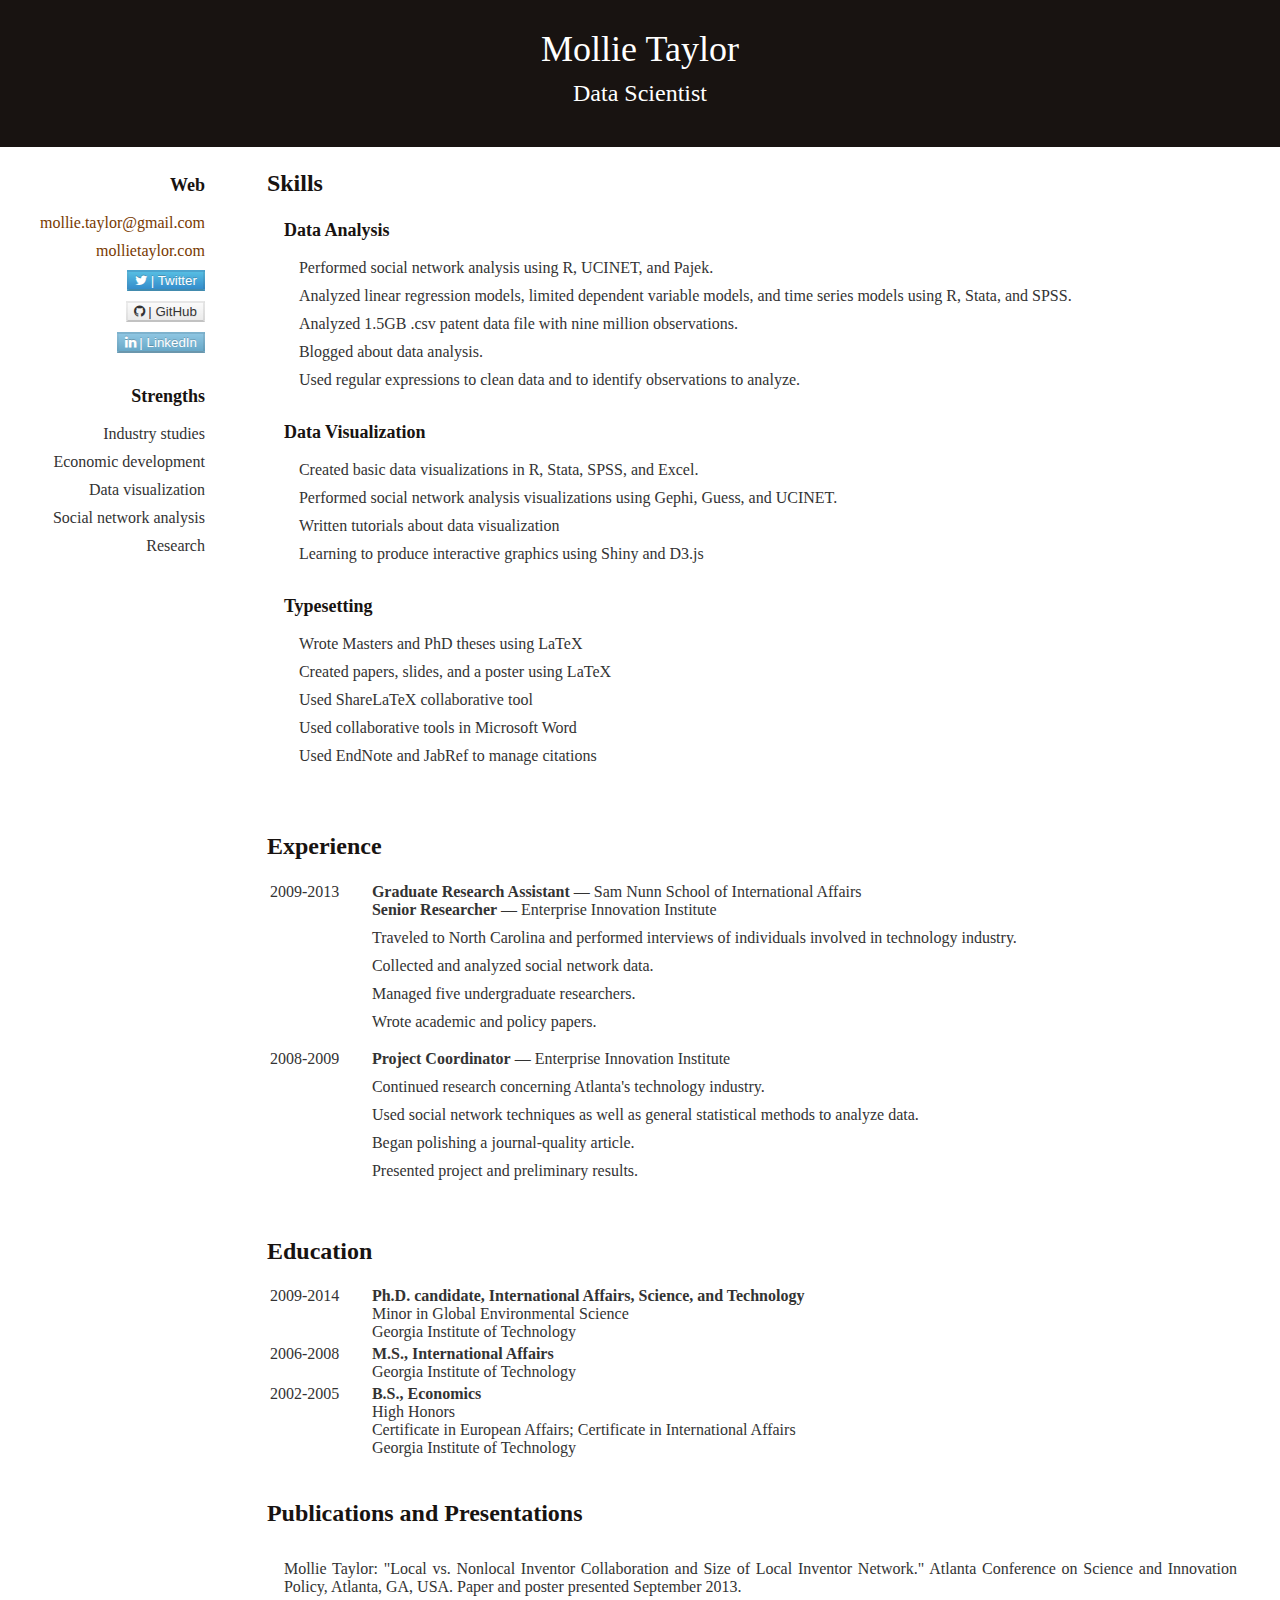
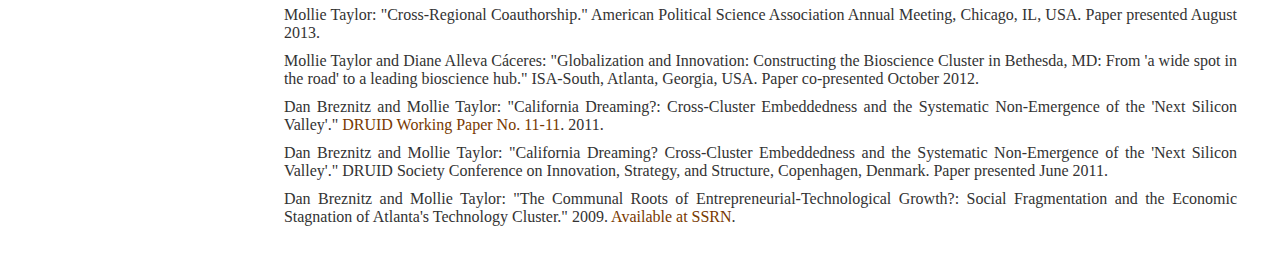
==== resume-alt.html @ 09f1e9fc "Creates resume-alt.html with more details about skills" ====
<html>
<head>
	<title>Mollie Taylor</title>
  <link rel="stylesheet" href="styles.css" />
  <link href="font-awesome/css/font-awesome.css" rel="stylesheet">
  <link rel="stylesheet" href="social-buttons.css" />
</head>

<body>
<div id="topbar">
  <h1 id="name">Mollie Taylor</h1>
  <h2 id="name">Data Scientist</h3>
</div>

<table class="center"><tr><td id="left">
  <h3>Web</h3>
  <ul>
    <li><a href="mailto:mollie.taylor@gmail.com">mollie.taylor@gmail.com</a></li>
    <li><a href="http://mollietaylor.com">mollietaylor.com</a></li>
    <li><a href="http://twitter.com/mollie_taylor/"><button class="btn btn-twitter"><i class="icon-twitter"></i> | Twitter</button></a></li>
    <li><a href="http://github.com/mollietaylor/"><button class="btn btn-github"><i class="icon-github"></i> | GitHub</button></a></li>
    <li><a href="http://www.linkedin.com/pub/mollie-taylor/4/861/1ba"><button class="btn btn-linkedin"><i class="icon-linkedin"></i> | LinkedIn</button></a></li>
  </ul>
  <h3>Strengths</h3>
  <ul>
    <li>Industry studies</li>
    <li>Economic development</li>
    <li>Data visualization</li>
    <li>Social network analysis</li>
    <li>Research</li>
  </ul>

</td>
<td id="right">
<h2>Skills</h2>
<table class="category">
  <tr>
    <td class="description">
      <h3>Data Analysis</h3>
      <ul class="skills">
        <li>Performed social network analysis using R, UCINET, and Pajek.</li>
        <li>Analyzed linear regression models, limited dependent variable models, and time series models using R, Stata, and SPSS.</li>
        <li>Analyzed 1.5GB .csv patent data file with nine million observations.</li>
        <li>Blogged about data analysis.</li>
        <li>Used regular expressions to clean data and to identify observations to analyze.</li>
      </ul>
      <h3>Data Visualization</h3>
      <ul class="skills">
        <li>Created basic data visualizations in R, Stata, SPSS, and Excel.</li>
        <li>Performed social network analysis visualizations using Gephi, Guess, and UCINET.</li>
        <li>Written tutorials about data visualization</li>
        <li>Learning to produce interactive graphics using Shiny and D3.js</li>
      </ul>
      <h3>Typesetting</h3>
      <ul class="skills">
        <li>Wrote Masters and PhD theses using LaTeX</li>
        <li>Created papers, slides, and a poster using LaTeX</li>
        <li>Used ShareLaTeX collaborative tool</li>
        <li>Used collaborative tools in Microsoft Word</li>
        <li>Used EndNote and JabRef to manage citations</li>
      </ul>
    </td>
  </tr>
</table>

<h2>Experience</h2>
<table class="category">
  <tr>
    <td class="year">2009-2013</td>
    <td class="description"><strong>Graduate Research Assistant</strong> &mdash; Sam Nunn School of International Affairs<br>
    <strong>Senior Researcher</strong> &mdash; Enterprise Innovation Institute
    <ul>
      <li>Traveled to North Carolina and performed interviews of individuals involved in technology industry.</li>
      <li>Collected and analyzed social network data.</li>
      <li>Managed five undergraduate researchers.</li>
      <li>Wrote academic and policy papers.</li>
    </ul>
    </td>
  </tr>
  <tr>
    <td class="year">2008-2009</td>
    <td class="description"><strong>Project Coordinator</strong> &mdash; Enterprise Innovation Institute
    <ul>
      <li>Continued research concerning Atlanta's technology industry.</li>
      <li>Used social network techniques as well as general statistical methods to analyze data.</li>
      <li>Began polishing a journal-quality article.</li>
      <li>Presented project and preliminary results.</li>
    </ul>
    </td>
  </tr>
</table>

<h2>Education</h2>
<table class="category">
  <tr>
    <td class="year">2009-2014</td>
    <td class="description"><strong>Ph.D. candidate, International Affairs, Science, and Technology</strong><br>
    Minor in Global Environmental Science<br>
    Georgia Institute of Technology</td>
  </tr>
  <tr>
    <td class="year">2006-2008</td>
    <td class="description"><strong>M.S., International Affairs</strong><br>Georgia Institute of Technology</td>
  </tr>
  <tr>
    <td class="year">2002-2005</td>
    <td class="description"><strong>B.S., Economics</strong><br>
    High Honors<br>
    Certificate in European Affairs; Certificate in International Affairs<br>
    Georgia Institute of Technology</td>
  </tr>
</table>

<h2>Publications and Presentations</h2>
<table class="category">
  <tr>
    <td class="description">
      <ul>
        <li>Mollie Taylor: "Local vs. Nonlocal Inventor Collaboration and Size of Local Inventor Network." Atlanta Conference on Science and Innovation Policy, Atlanta, GA, USA. Paper and poster presented September 2013.</li>
        <li>Mollie Taylor: "Cross-Regional Coauthorship." American Political Science Association Annual Meeting, Chicago, IL, USA. Paper presented August 2013.</li>
        <li>Mollie Taylor and Diane Alleva C&aacute;ceres: "Globalization and Innovation: Constructing the Bioscience Cluster in Bethesda, MD: From 'a wide spot in the road' to a leading bioscience hub." ISA-South, Atlanta, Georgia, USA. Paper co-presented October 2012.</li>
        <li>Dan Breznitz and Mollie Taylor: "California Dreaming?: Cross-Cluster Embeddedness and the Systematic Non-Emergence of the 'Next Silicon Valley'." <a href="www3.druid.dk/wp/20110011.pdf">DRUID Working Paper No. 11-11</a>. 2011.</li>
        <li>Dan Breznitz and Mollie Taylor: "California Dreaming? Cross-Cluster Embeddedness and the Systematic Non-Emergence of the 'Next Silicon Valley'." DRUID Society Conference on Innovation, Strategy, and Structure, Copenhagen, Denmark. Paper presented June 2011.</li>
        <li>Dan Breznitz and Mollie Taylor: "The Communal Roots of Entrepreneurial-Technological Growth?: Social Fragmentation and the Economic Stagnation of Atlanta's Technology Cluster." 2009. <a href="http://ssrn.com/abstract=1481857">Available at SSRN</a>.</li><!--Call this one forthcoming?-->
      </ul>
    </td>
  </tr>
</table>
</td>
</tr>

</body>
</html>
---- styles.css ----
/*fix: 
f07300
*/

body {
  font-family: "Palatino Linotype", "Book Antiqua", "Palatino", serif;
  text-align: center;
  background: #fff;
  color: #333;
}

div#topbar {
  color: #fff;
  text-align: center;
  padding: 20px;
  margin: -10px;
  margin-bottom: 20px;
  background: #181311;
  top: 0;
  left: 0;
  right: 0;
}

h1#name {
  color: #fff;
  margin: 10px;
  text-align: center;
  font-size: 36px;
  font-weight: 500; 
}

h2#name {
  color: #fff;
  font-weight: 500; 
  margin-top: 0px;
}

h2 {
  color: #181311;
  font-size: 24px;
  font-weight: 900;
}

h3 {
  color: #181311;
  font-size: 18px;
  font-weight: 900;
}

a {
  color: #783900;
  text-decoration: none;
}

a:hover {
  color: #f07300;
}

table.center {
  margin-left: auto;
  margin-right: auto;
}

td#left {
  text-align: right;
  vertical-align: text-top;
  padding-left: 30px;
  padding-right: 30px;
}

td#right {
  text-align: left;
  vertical-align: text-top;
  padding-left: 30px;
  padding-right: 30px;
}

button {
  margin: 0;
  opacity: 0.8;
  filter: alpha(opacity=80); /*for IE*/
}

button:hover {
  cursor: hand;
  opacity: 1.0;
  filter: alpha(opacity=100); /*for IE*/
}

ul {
  margin: 0;
  padding: 0;
  list-style-type: none;
  list-style: none;
  padding-bottom: 5px;
}

li {
  display: block;
  margin-top: 10px;
  margin-bottom: 10px;
  font-family: "freight-text-pro"; font-weight: 400; 
}

table.category {
  padding-bottom: 20px;
}

td.year {
  vertical-align: top;
  width: 70px;
  display: block;
  float: left;
  padding-right: 15px;
}

td.year#pubs {
  width: 5px;
}


p.title {
  margin-top: 0;
  margin-bottom: 0;
  left: 15px;
  position: relative;
}


td.description {
  margin-left: 85px;
  padding-left: 15px;
  margin-bottom: 10px;
  text-align: justify;
}

ul.skills {
  margin-left: 15px;
  padding-left: 0px;
  margin-bottom: 10px;
  text-align: justify;
}

i.icon-star {
  color: #f07300;  
}
---- social-buttons.css ----
/*!
 * Social Buttons for Twitter Bootstrap v0.2dev
 *
 * Copyright 2013 Adam Neumann
 * Licensed under the Apache License v2.0
 * http://www.apache.org/licenses/LICENSE-2.0
 */

.btn-facebook {
  color: #ffffff;
  text-shadow: 0 -1px 0 rgba(0, 0, 0, 0.25);
  background-color: #2b4b90;
  *background-color: #133783;
  background-image: -moz-linear-gradient(top, #3b5998, #133783);
  background-image: -webkit-gradient(linear, 0 0, 0 100%, from(#3b5998), to(#133783));
  background-image: -webkit-linear-gradient(top, #3b5998, #133783);
  background-image: -o-linear-gradient(top, #3b5998, #133783);
  background-image: linear-gradient(to bottom, #3b5998, #133783);
  background-repeat: repeat-x;
  border-color: #133783 #133783 #091b40;
  border-color: rgba(0, 0, 0, 0.1) rgba(0, 0, 0, 0.1) rgba(0, 0, 0, 0.25);
  filter: progid:DXImageTransform.Microsoft.gradient(startColorstr='#ff3b5998', endColorstr='#ff133783', GradientType=0);
  filter: progid:DXImageTransform.Microsoft.gradient(enabled=false);
}

.btn-facebook:hover,
.btn-facebook:focus,
.btn-facebook:active,
.btn-facebook.active,
.btn-facebook.disabled,
.btn-facebook[disabled] {
  color: #ffffff;
  background-color: #133783;
  *background-color: #102e6d;
}

.btn-facebook:active,
.btn-facebook.active {
  background-color: #0d2456 \9;
}

.btn-twitter {
  color: #ffffff;
  text-shadow: 0 -1px 0 rgba(0, 0, 0, 0.25);
  background-color: #1c95d0;
  *background-color: #0271bf;
  background-image: -moz-linear-gradient(top, #2daddc, #0271bf);
  background-image: -webkit-gradient(linear, 0 0, 0 100%, from(#2daddc), to(#0271bf));
  background-image: -webkit-linear-gradient(top, #2daddc, #0271bf);
  background-image: -o-linear-gradient(top, #2daddc, #0271bf);
  background-image: linear-gradient(to bottom, #2daddc, #0271bf);
  background-repeat: repeat-x;
  border-color: #0271bf #0271bf #014473;
  border-color: rgba(0, 0, 0, 0.1) rgba(0, 0, 0, 0.1) rgba(0, 0, 0, 0.25);
  filter: progid:DXImageTransform.Microsoft.gradient(startColorstr='#ff2daddc', endColorstr='#ff0271bf', GradientType=0);
  filter: progid:DXImageTransform.Microsoft.gradient(enabled=false);
}

.btn-twitter:hover,
.btn-twitter:focus,
.btn-twitter:active,
.btn-twitter.active,
.btn-twitter.disabled,
.btn-twitter[disabled] {
  color: #ffffff;
  background-color: #0271bf;
  *background-color: #0262a6;
}

.btn-twitter:active,
.btn-twitter.active {
  background-color: #01538d \9;
}

.btn-github {
  color: #000000;
  text-shadow: 0 0.7px 0 rgba(0, 0, 0, 0.1);
  background-color: #f2f2f2;
  *background-color: #e6e6e6;
  background-image: -moz-linear-gradient(top, #fafafa, #e6e6e6);
  background-image: -webkit-gradient(linear, 0 0, 0 100%, from(#fafafa), to(#e6e6e6));
  background-image: -webkit-linear-gradient(top, #fafafa, #e6e6e6);
  background-image: -o-linear-gradient(top, #fafafa, #e6e6e6);
  background-image: linear-gradient(to bottom, #fafafa, #e6e6e6);
  background-repeat: repeat-x;
  border-color: #e6e6e6 #e6e6e6 #c0c0c0;
  border-color: rgba(0, 0, 0, 0.1) rgba(0, 0, 0, 0.1) rgba(0, 0, 0, 0.25);
  filter: progid:DXImageTransform.Microsoft.gradient(startColorstr='#fffafafa', endColorstr='#ffe6e6e6', GradientType=0);
  filter: progid:DXImageTransform.Microsoft.gradient(enabled=false);
}

.btn-github:hover,
.btn-github:focus,
.btn-github:active,
.btn-github.active,
.btn-github.disabled,
.btn-github[disabled] {
  color: #000000;
  background-color: #e6e6e6;
  *background-color: #d9d9d9;
}

.btn-github:active,
.btn-github.active {
  background-color: #cdcdcd \9;
}

.btn-pinterest {
  color: #ffffff;
  text-shadow: 0 -1px 0 rgba(0, 0, 0, 0.25);
  background-color: #c51e25;
  *background-color: #ab171e;
  background-image: -moz-linear-gradient(top, #d62229, #ab171e);
  background-image: -webkit-gradient(linear, 0 0, 0 100%, from(#d62229), to(#ab171e));
  background-image: -webkit-linear-gradient(top, #d62229, #ab171e);
  background-image: -o-linear-gradient(top, #d62229, #ab171e);
  background-image: linear-gradient(to bottom, #d62229, #ab171e);
  background-repeat: repeat-x;
  border-color: #ab171e #ab171e #680e12;
  border-color: rgba(0, 0, 0, 0.1) rgba(0, 0, 0, 0.1) rgba(0, 0, 0, 0.25);
  filter: progid:DXImageTransform.Microsoft.gradient(startColorstr='#ffd62229', endColorstr='#ffab171e', GradientType=0);
  filter: progid:DXImageTransform.Microsoft.gradient(enabled=false);
}

.btn-pinterest:hover,
.btn-pinterest:focus,
.btn-pinterest:active,
.btn-pinterest.active,
.btn-pinterest.disabled,
.btn-pinterest[disabled] {
  color: #ffffff;
  background-color: #ab171e;
  *background-color: #95141a;
}

.btn-pinterest:active,
.btn-pinterest.active {
  background-color: #7e1116 \9;
}

.btn-linkedin {
  color: #ffffff;
  text-shadow: 0 -1px 0 rgba(0, 0, 0, 0.25);
  background-color: #60a9ce;
  *background-color: #4393bb;
  background-image: -moz-linear-gradient(top, #73b8db, #4393bb);
  background-image: -webkit-gradient(linear, 0 0, 0 100%, from(#73b8db), to(#4393bb));
  background-image: -webkit-linear-gradient(top, #73b8db, #4393bb);
  background-image: -o-linear-gradient(top, #73b8db, #4393bb);
  background-image: linear-gradient(to bottom, #73b8db, #4393bb);
  background-repeat: repeat-x;
  border-color: #4393bb #4393bb #2f6783;
  border-color: rgba(0, 0, 0, 0.1) rgba(0, 0, 0, 0.1) rgba(0, 0, 0, 0.25);
  filter: progid:DXImageTransform.Microsoft.gradient(startColorstr='#ff73b8db', endColorstr='#ff4393bb', GradientType=0);
  filter: progid:DXImageTransform.Microsoft.gradient(enabled=false);
}

.btn-linkedin:hover,
.btn-linkedin:focus,
.btn-linkedin:active,
.btn-linkedin.active,
.btn-linkedin.disabled,
.btn-linkedin[disabled] {
  color: #ffffff;
  background-color: #4393bb;
  *background-color: #3c84a8;
}

.btn-linkedin:active,
.btn-linkedin.active {
  background-color: #367595 \9;
}

.btn-google-plus {
  color: #ffffff;
  text-shadow: 0 -1px 0 rgba(0, 0, 0, 0.25);
  background-color: #d34332;
  *background-color: #c53727;
  background-image: -moz-linear-gradient(top, #dd4b39, #c53727);
  background-image: -webkit-gradient(linear, 0 0, 0 100%, from(#dd4b39), to(#c53727));
  background-image: -webkit-linear-gradient(top, #dd4b39, #c53727);
  background-image: -o-linear-gradient(top, #dd4b39, #c53727);
  background-image: linear-gradient(to bottom, #dd4b39, #c53727);
  background-repeat: repeat-x;
  border-color: #c53727 #c53727 #85251a;
  border-color: rgba(0, 0, 0, 0.1) rgba(0, 0, 0, 0.1) rgba(0, 0, 0, 0.25);
  filter: progid:DXImageTransform.Microsoft.gradient(startColorstr='#ffdd4b39', endColorstr='#ffc53727', GradientType=0);
  filter: progid:DXImageTransform.Microsoft.gradient(enabled=false);
}

.btn-google-plus:hover,
.btn-google-plus:focus,
.btn-google-plus:active,
.btn-google-plus.active,
.btn-google-plus.disabled,
.btn-google-plus[disabled] {
  color: #ffffff;
  background-color: #c53727;
  *background-color: #b03123;
}

.btn-google-plus:active,
.btn-google-plus.active {
  background-color: #9a2b1f \9;
}

.btn-instagram {
  color: #ffffff;
  text-shadow: 0 -1px 0 rgba(0, 0, 0, 0.25);
  background-color: #5c88ab;
  *background-color: #3f729b;
  background-image: -moz-linear-gradient(top, #6f97b6, #3f729b);
  background-image: -webkit-gradient(linear, 0 0, 0 100%, from(#6f97b6), to(#3f729b));
  background-image: -webkit-linear-gradient(top, #6f97b6, #3f729b);
  background-image: -o-linear-gradient(top, #6f97b6, #3f729b);
  background-image: linear-gradient(to bottom, #6f97b6, #3f729b);
  background-repeat: repeat-x;
  border-color: #3f729b #3f729b #294a65;
  border-color: rgba(0, 0, 0, 0.1) rgba(0, 0, 0, 0.1) rgba(0, 0, 0, 0.25);
  filter: progid:DXImageTransform.Microsoft.gradient(startColorstr='#ff6f97b6', endColorstr='#ff3f729b', GradientType=0);
  filter: progid:DXImageTransform.Microsoft.gradient(enabled=false);
}

.btn-instagram:hover,
.btn-instagram:focus,
.btn-instagram:active,
.btn-instagram.active,
.btn-instagram.disabled,
.btn-instagram[disabled] {
  color: #ffffff;
  background-color: #3f729b;
  *background-color: #386589;
}

.btn-instagram:active,
.btn-instagram.active {
  background-color: #305777 \9;
}

.btn-dropbox {
  color: #ffffff;
  text-shadow: 0 -1px 0 rgba(0, 0, 0, 0.25);
  background-color: #2e95e0;
  *background-color: #2181cf;
  background-image: -moz-linear-gradient(top, #37a3eb, #2181cf);
  background-image: -webkit-gradient(linear, 0 0, 0 100%, from(#37a3eb), to(#2181cf));
  background-image: -webkit-linear-gradient(top, #37a3eb, #2181cf);
  background-image: -o-linear-gradient(top, #37a3eb, #2181cf);
  background-image: linear-gradient(to bottom, #37a3eb, #2181cf);
  background-repeat: repeat-x;
  border-color: #2181cf #2181cf #16588d;
  border-color: rgba(0, 0, 0, 0.1) rgba(0, 0, 0, 0.1) rgba(0, 0, 0, 0.25);
  filter: progid:DXImageTransform.Microsoft.gradient(startColorstr='#ff37a3eb', endColorstr='#ff2181cf', GradientType=0);
  filter: progid:DXImageTransform.Microsoft.gradient(enabled=false);
}

.btn-dropbox:hover,
.btn-dropbox:focus,
.btn-dropbox:active,
.btn-dropbox.active,
.btn-dropbox.disabled,
.btn-dropbox[disabled] {
  color: #ffffff;
  background-color: #2181cf;
  *background-color: #1d73b9;
}

.btn-dropbox:active,
.btn-dropbox.active {
  background-color: #1a66a3 \9;
}

.btn-bitbucket {
  color: #ffffff;
  text-shadow: 0 -1px 0 rgba(0, 0, 0, 0.25);
  background-color: #285991;
  *background-color: #205081;
  background-image: -moz-linear-gradient(top, #2d5f9c, #205081);
  background-image: -webkit-gradient(linear, 0 0, 0 100%, from(#2d5f9c), to(#205081));
  background-image: -webkit-linear-gradient(top, #2d5f9c, #205081);
  background-image: -o-linear-gradient(top, #2d5f9c, #205081);
  background-image: linear-gradient(to bottom, #2d5f9c, #205081);
  background-repeat: repeat-x;
  border-color: #205081 #205081 #112a44;
  border-color: rgba(0, 0, 0, 0.1) rgba(0, 0, 0, 0.1) rgba(0, 0, 0, 0.25);
  filter: progid:DXImageTransform.Microsoft.gradient(startColorstr='#ff2d5f9c', endColorstr='#ff205081', GradientType=0);
  filter: progid:DXImageTransform.Microsoft.gradient(enabled=false);
}

.btn-bitbucket:hover,
.btn-bitbucket:focus,
.btn-bitbucket:active,
.btn-bitbucket.active,
.btn-bitbucket.disabled,
.btn-bitbucket[disabled] {
  color: #ffffff;
  background-color: #205081;
  *background-color: #1b436d;
}

.btn-bitbucket:active,
.btn-bitbucket.active {
  background-color: #163758 \9;
}

.btn-dribbble {
  color: #ffffff;
  text-shadow: 0 -1px 0 rgba(0, 0, 0, 0.25);
  background-color: #de447f;
  *background-color: #cb396f;
  background-image: -moz-linear-gradient(top, #ea4c89, #cb396f);
  background-image: -webkit-gradient(linear, 0 0, 0 100%, from(#ea4c89), to(#cb396f));
  background-image: -webkit-linear-gradient(top, #ea4c89, #cb396f);
  background-image: -o-linear-gradient(top, #ea4c89, #cb396f);
  background-image: linear-gradient(to bottom, #ea4c89, #cb396f);
  background-repeat: repeat-x;
  border-color: #cb396f #cb396f #91264e;
  border-color: rgba(0, 0, 0, 0.1) rgba(0, 0, 0, 0.1) rgba(0, 0, 0, 0.25);
  filter: progid:DXImageTransform.Microsoft.gradient(startColorstr='#ffea4c89', endColorstr='#ffcb396f', GradientType=0);
  filter: progid:DXImageTransform.Microsoft.gradient(enabled=false);
}

.btn-dribbble:hover,
.btn-dribbble:focus,
.btn-dribbble:active,
.btn-dribbble.active,
.btn-dribbble.disabled,
.btn-dribbble[disabled] {
  color: #ffffff;
  background-color: #cb396f;
  *background-color: #ba3163;
}

.btn-dribbble:active,
.btn-dribbble.active {
  background-color: #a62b59 \9;
}

.btn-flickr {
  color: #ffffff;
  text-shadow: 0 -1px 0 rgba(0, 0, 0, 0.25);
  background-color: #f63198;
  *background-color: #ff0084;
  background-image: -moz-linear-gradient(top, #f051a5, #ff0084);
  background-image: -webkit-gradient(linear, 0 0, 0 100%, from(#f051a5), to(#ff0084));
  background-image: -webkit-linear-gradient(top, #f051a5, #ff0084);
  background-image: -o-linear-gradient(top, #f051a5, #ff0084);
  background-image: linear-gradient(to bottom, #f051a5, #ff0084);
  background-repeat: repeat-x;
  border-color: #ff0084 #ff0084 #b3005c;
  border-color: rgba(0, 0, 0, 0.1) rgba(0, 0, 0, 0.1) rgba(0, 0, 0, 0.25);
  filter: progid:DXImageTransform.Microsoft.gradient(startColorstr='#fff051a5', endColorstr='#ffff0084', GradientType=0);
  filter: progid:DXImageTransform.Microsoft.gradient(enabled=false);
}

.btn-flickr:hover,
.btn-flickr:focus,
.btn-flickr:active,
.btn-flickr.active,
.btn-flickr.disabled,
.btn-flickr[disabled] {
  color: #ffffff;
  background-color: #ff0084;
  *background-color: #e60077;
}

.btn-flickr:active,
.btn-flickr.active {
  background-color: #cc006a \9;
}

.btn-foursquare {
  color: #ffffff;
  text-shadow: 0 -1px 0 rgba(0, 0, 0, 0.25);
  background-color: #079dcd;
  *background-color: #0072b1;
  background-image: -moz-linear-gradient(top, #0cbadf, #0072b1);
  background-image: -webkit-gradient(linear, 0 0, 0 100%, from(#0cbadf), to(#0072b1));
  background-image: -webkit-linear-gradient(top, #0cbadf, #0072b1);
  background-image: -o-linear-gradient(top, #0cbadf, #0072b1);
  background-image: linear-gradient(to bottom, #0cbadf, #0072b1);
  background-repeat: repeat-x;
  border-color: #0072b1 #0072b1 #004165;
  border-color: rgba(0, 0, 0, 0.1) rgba(0, 0, 0, 0.1) rgba(0, 0, 0, 0.25);
  filter: progid:DXImageTransform.Microsoft.gradient(startColorstr='#ff0cbadf', endColorstr='#ff0072b1', GradientType=0);
  filter: progid:DXImageTransform.Microsoft.gradient(enabled=false);
}

.btn-foursquare:hover,
.btn-foursquare:focus,
.btn-foursquare:active,
.btn-foursquare.active,
.btn-foursquare.disabled,
.btn-foursquare[disabled] {
  color: #ffffff;
  background-color: #0072b1;
  *background-color: #006298;
}

.btn-foursquare:active,
.btn-foursquare.active {
  background-color: #00517e \9;
}

.btn-renren {
  color: #ffffff;
  text-shadow: 0 -1px 0 rgba(0, 0, 0, 0.25);
  background-color: #3773ab;
  *background-color: #33669a;
  background-image: -moz-linear-gradient(top, #397cb6, #33669a);
  background-image: -webkit-gradient(linear, 0 0, 0 100%, from(#397cb6), to(#33669a));
  background-image: -webkit-linear-gradient(top, #397cb6, #33669a);
  background-image: -o-linear-gradient(top, #397cb6, #33669a);
  background-image: linear-gradient(to bottom, #397cb6, #33669a);
  background-repeat: repeat-x;
  border-color: #33669a #33669a #204061;
  border-color: rgba(0, 0, 0, 0.1) rgba(0, 0, 0, 0.1) rgba(0, 0, 0, 0.25);
  filter: progid:DXImageTransform.Microsoft.gradient(startColorstr='#ff397cb6', endColorstr='#ff33669a', GradientType=0);
  filter: progid:DXImageTransform.Microsoft.gradient(enabled=false);
}

.btn-renren:hover,
.btn-renren:focus,
.btn-renren:active,
.btn-renren.active,
.btn-renren.disabled,
.btn-renren[disabled] {
  color: #ffffff;
  background-color: #33669a;
  *background-color: #2d5987;
}

.btn-renren:active,
.btn-renren.active {
  background-color: #264d74 \9;
}

.btn-skype {
  color: #ffffff;
  text-shadow: 0 -1px 0 rgba(0, 0, 0, 0.25);
  background-color: #43bbe8;
  *background-color: #00aff0;
  background-image: -moz-linear-gradient(top, #70c3e2, #00aff0);
  background-image: -webkit-gradient(linear, 0 0, 0 100%, from(#70c3e2), to(#00aff0));
  background-image: -webkit-linear-gradient(top, #70c3e2, #00aff0);
  background-image: -o-linear-gradient(top, #70c3e2, #00aff0);
  background-image: linear-gradient(to bottom, #70c3e2, #00aff0);
  background-repeat: repeat-x;
  border-color: #00aff0 #00aff0 #0077a3;
  border-color: rgba(0, 0, 0, 0.1) rgba(0, 0, 0, 0.1) rgba(0, 0, 0, 0.25);
  filter: progid:DXImageTransform.Microsoft.gradient(startColorstr='#ff70c3e2', endColorstr='#ff00aff0', GradientType=0);
  filter: progid:DXImageTransform.Microsoft.gradient(enabled=false);
}

.btn-skype:hover,
.btn-skype:focus,
.btn-skype:active,
.btn-skype.active,
.btn-skype.disabled,
.btn-skype[disabled] {
  color: #ffffff;
  background-color: #00aff0;
  *background-color: #009cd7;
}

.btn-skype:active,
.btn-skype.active {
  background-color: #008abd \9;
}

.btn-stackexchange {
  color: #ffffff;
  text-shadow: 0 -1px 0 rgba(0, 0, 0, 0.25);
  background-color: #3a70b0;
  *background-color: #185397;
  background-image: -moz-linear-gradient(top, #5184c1, #185397);
  background-image: -webkit-gradient(linear, 0 0, 0 100%, from(#5184c1), to(#185397));
  background-image: -webkit-linear-gradient(top, #5184c1, #185397);
  background-image: -o-linear-gradient(top, #5184c1, #185397);
  background-image: linear-gradient(to bottom, #5184c1, #185397);
  background-repeat: repeat-x;
  border-color: #185397 #185397 #0e2f55;
  border-color: rgba(0, 0, 0, 0.1) rgba(0, 0, 0, 0.1) rgba(0, 0, 0, 0.25);
  filter: progid:DXImageTransform.Microsoft.gradient(startColorstr='#ff5184c1', endColorstr='#ff185397', GradientType=0);
  filter: progid:DXImageTransform.Microsoft.gradient(enabled=false);
}

.btn-stackexchange:hover,
.btn-stackexchange:focus,
.btn-stackexchange:active,
.btn-stackexchange.active,
.btn-stackexchange.disabled,
.btn-stackexchange[disabled] {
  color: #ffffff;
  background-color: #185397;
  *background-color: #154781;
}

.btn-stackexchange:active,
.btn-stackexchange.active {
  background-color: #113b6b \9;
}

.btn-trello {
  color: #ffffff;
  text-shadow: 0 -1px 0 rgba(0, 0, 0, 0.25);
  background-color: #438ab4;
  *background-color: #27709b;
  background-image: -moz-linear-gradient(top, #569cc4, #27709b);
  background-image: -webkit-gradient(linear, 0 0, 0 100%, from(#569cc4), to(#27709b));
  background-image: -webkit-linear-gradient(top, #569cc4, #27709b);
  background-image: -o-linear-gradient(top, #569cc4, #27709b);
  background-image: linear-gradient(to bottom, #569cc4, #27709b);
  background-repeat: repeat-x;
  border-color: #27709b #27709b #18445e;
  border-color: rgba(0, 0, 0, 0.1) rgba(0, 0, 0, 0.1) rgba(0, 0, 0, 0.25);
  filter: progid:DXImageTransform.Microsoft.gradient(startColorstr='#ff569cc4', endColorstr='#ff27709b', GradientType=0);
  filter: progid:DXImageTransform.Microsoft.gradient(enabled=false);
}

.btn-trello:hover,
.btn-trello:focus,
.btn-trello:active,
.btn-trello.active,
.btn-trello.disabled,
.btn-trello[disabled] {
  color: #ffffff;
  background-color: #27709b;
  *background-color: #226187;
}

.btn-trello:active,
.btn-trello.active {
  background-color: #1d5372 \9;
}

.btn-tumblr {
  color: #ffffff;
  text-shadow: 0 -1px 0 rgba(0, 0, 0, 0.25);
  background-color: #34526e;
  *background-color: #2a4763;
  background-image: -moz-linear-gradient(top, #3a5976, #2a4763);
  background-image: -webkit-gradient(linear, 0 0, 0 100%, from(#3a5976), to(#2a4763));
  background-image: -webkit-linear-gradient(top, #3a5976, #2a4763);
  background-image: -o-linear-gradient(top, #3a5976, #2a4763);
  background-image: linear-gradient(to bottom, #3a5976, #2a4763);
  background-repeat: repeat-x;
  border-color: #2a4763 #2a4763 #13202d;
  border-color: rgba(0, 0, 0, 0.1) rgba(0, 0, 0, 0.1) rgba(0, 0, 0, 0.25);
  filter: progid:DXImageTransform.Microsoft.gradient(startColorstr='#ff3a5976', endColorstr='#ff2a4763', GradientType=0);
  filter: progid:DXImageTransform.Microsoft.gradient(enabled=false);
}

.btn-tumblr:hover,
.btn-tumblr:focus,
.btn-tumblr:active,
.btn-tumblr.active,
.btn-tumblr.disabled,
.btn-tumblr[disabled] {
  color: #ffffff;
  background-color: #2a4763;
  *background-color: #223a51;
}

.btn-tumblr:active,
.btn-tumblr.active {
  background-color: #1b2d3f \9;
}

.btn-vk {
  color: #ffffff;
  text-shadow: 0 -1px 0 rgba(0, 0, 0, 0.25);
  background-color: #50739a;
  *background-color: #426187;
  background-image: -moz-linear-gradient(top, #5a7fa6, #426187);
  background-image: -webkit-gradient(linear, 0 0, 0 100%, from(#5a7fa6), to(#426187));
  background-image: -webkit-linear-gradient(top, #5a7fa6, #426187);
  background-image: -o-linear-gradient(top, #5a7fa6, #426187);
  background-image: linear-gradient(to bottom, #5a7fa6, #426187);
  background-repeat: repeat-x;
  border-color: #426187 #426187 #293c54;
  border-color: rgba(0, 0, 0, 0.1) rgba(0, 0, 0, 0.1) rgba(0, 0, 0, 0.25);
  filter: progid:DXImageTransform.Microsoft.gradient(startColorstr='#ff5a7fa6', endColorstr='#ff426187', GradientType=0);
  filter: progid:DXImageTransform.Microsoft.gradient(enabled=false);
}

.btn-vk:hover,
.btn-vk:focus,
.btn-vk:active,
.btn-vk.active,
.btn-vk.disabled,
.btn-vk[disabled] {
  color: #ffffff;
  background-color: #426187;
  *background-color: #3a5576;
}

.btn-vk:active,
.btn-vk.active {
  background-color: #314865 \9;
}

.btn-weibo {
  color: #ffffff;
  text-shadow: 0 -1px 0 rgba(0, 0, 0, 0.25);
  background-color: #f14f4f;
  *background-color: #e64141;
  background-image: -moz-linear-gradient(top, #f85959, #e64141);
  background-image: -webkit-gradient(linear, 0 0, 0 100%, from(#f85959), to(#e64141));
  background-image: -webkit-linear-gradient(top, #f85959, #e64141);
  background-image: -o-linear-gradient(top, #f85959, #e64141);
  background-image: linear-gradient(to bottom, #f85959, #e64141);
  background-repeat: repeat-x;
  border-color: #e64141 #e64141 #c11919;
  border-color: rgba(0, 0, 0, 0.1) rgba(0, 0, 0, 0.1) rgba(0, 0, 0, 0.25);
  filter: progid:DXImageTransform.Microsoft.gradient(startColorstr='#fff85959', endColorstr='#ffe64141', GradientType=0);
  filter: progid:DXImageTransform.Microsoft.gradient(enabled=false);
}

.btn-weibo:hover,
.btn-weibo:focus,
.btn-weibo:active,
.btn-weibo.active,
.btn-weibo.disabled,
.btn-weibo[disabled] {
  color: #ffffff;
  background-color: #e64141;
  *background-color: #e32a2a;
}

.btn-weibo:active,
.btn-weibo.active {
  background-color: #d81c1c \9;
}

.btn-xing {
  color: #ffffff;
  text-shadow: 0 -1px 0 rgba(0, 0, 0, 0.25);
  background-color: #155c5d;
  *background-color: #074c4d;
  background-image: -moz-linear-gradient(top, #1f6768, #074c4d);
  background-image: -webkit-gradient(linear, 0 0, 0 100%, from(#1f6768), to(#074c4d));
  background-image: -webkit-linear-gradient(top, #1f6768, #074c4d);
  background-image: -o-linear-gradient(top, #1f6768, #074c4d);
  background-image: linear-gradient(to bottom, #1f6768, #074c4d);
  background-repeat: repeat-x;
  border-color: #074c4d #074c4d #010707;
  border-color: rgba(0, 0, 0, 0.1) rgba(0, 0, 0, 0.1) rgba(0, 0, 0, 0.25);
  filter: progid:DXImageTransform.Microsoft.gradient(startColorstr='#ff1f6768', endColorstr='#ff074c4d', GradientType=0);
  filter: progid:DXImageTransform.Microsoft.gradient(enabled=false);
}

.btn-xing:hover,
.btn-xing:focus,
.btn-xing:active,
.btn-xing.active,
.btn-xing.disabled,
.btn-xing[disabled] {
  color: #ffffff;
  background-color: #074c4d;
  *background-color: #053536;
}

.btn-xing:active,
.btn-xing.active {
  background-color: #031e1e \9;
}

.btn-youtube {
  color: #ffffff;
  text-shadow: 0 -1px 0 rgba(0, 0, 0, 0.25);
  background-color: #a72121;
  *background-color: #6e0610;
  background-image: -moz-linear-gradient(top, #cd332d, #6e0610);
  background-image: -webkit-gradient(linear, 0 0, 0 100%, from(#cd332d), to(#6e0610));
  background-image: -webkit-linear-gradient(top, #cd332d, #6e0610);
  background-image: -o-linear-gradient(top, #cd332d, #6e0610);
  background-image: linear-gradient(to bottom, #cd332d, #6e0610);
  background-repeat: repeat-x;
  border-color: #6e0610 #6e0610 #250205;
  border-color: rgba(0, 0, 0, 0.1) rgba(0, 0, 0, 0.1) rgba(0, 0, 0, 0.25);
  filter: progid:DXImageTransform.Microsoft.gradient(startColorstr='#ffcd332d', endColorstr='#ff6e0610', GradientType=0);
  filter: progid:DXImageTransform.Microsoft.gradient(enabled=false);
}

.btn-youtube:hover,
.btn-youtube:focus,
.btn-youtube:active,
.btn-youtube.active,
.btn-youtube.disabled,
.btn-youtube[disabled] {
  color: #ffffff;
  background-color: #6e0610;
  *background-color: #56050c;
}

.btn-youtube:active,
.btn-youtube.active {
  background-color: #3e0309 \9;
}
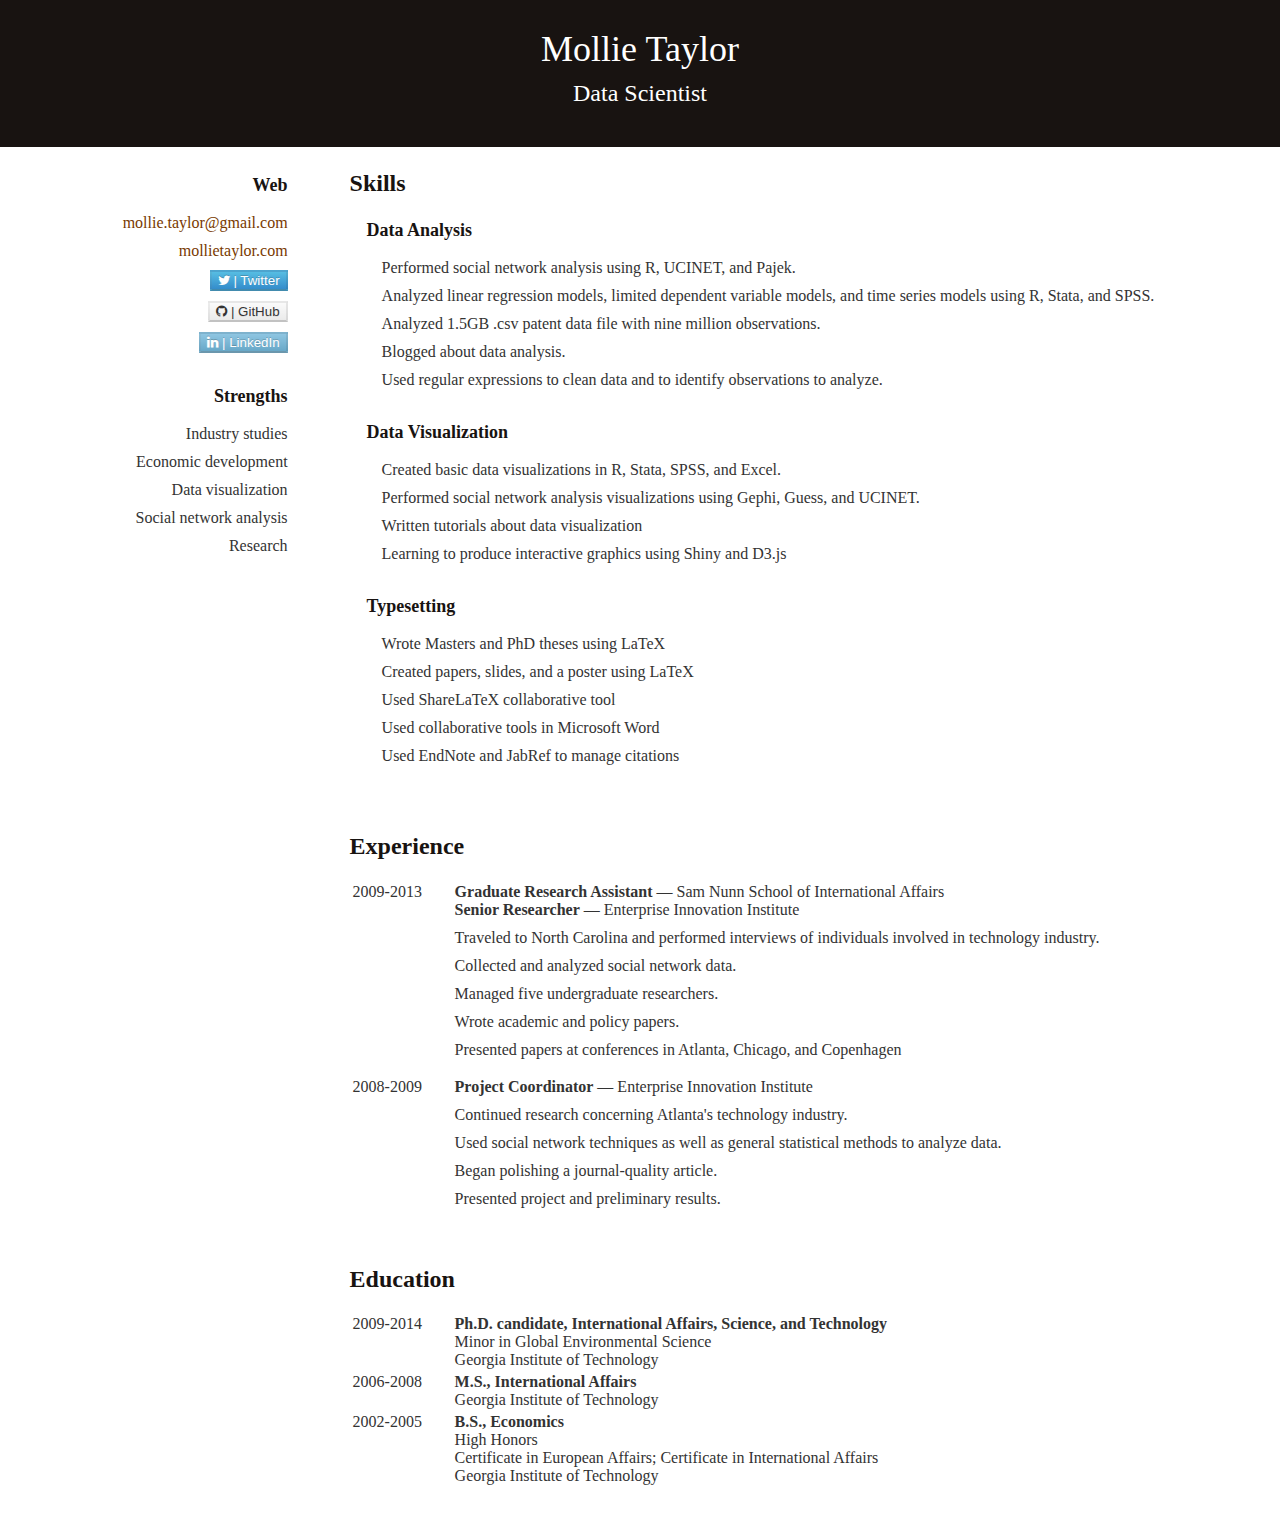
==== commit 13aabe73: "Shortens info about conferences" ====
--- a/resume-alt.html
+++ b/resume-alt.html
@@ -74,6 +74,7 @@
       <li>Collected and analyzed social network data.</li>
       <li>Managed five undergraduate researchers.</li>
       <li>Wrote academic and policy papers.</li>
+      <li>Presented papers at conferences in Atlanta, Chicago, and Copenhagen</li>
     </ul>
     </td>
   </tr>
@@ -111,21 +112,6 @@
   </tr>
 </table>
 
-<h2>Publications and Presentations</h2>
-<table class="category">
-  <tr>
-    <td class="description">
-      <ul>
-        <li>Mollie Taylor: "Local vs. Nonlocal Inventor Collaboration and Size of Local Inventor Network." Atlanta Conference on Science and Innovation Policy, Atlanta, GA, USA. Paper and poster presented September 2013.</li>
-        <li>Mollie Taylor: "Cross-Regional Coauthorship." American Political Science Association Annual Meeting, Chicago, IL, USA. Paper presented August 2013.</li>
-        <li>Mollie Taylor and Diane Alleva C&aacute;ceres: "Globalization and Innovation: Constructing the Bioscience Cluster in Bethesda, MD: From 'a wide spot in the road' to a leading bioscience hub." ISA-South, Atlanta, Georgia, USA. Paper co-presented October 2012.</li>
-        <li>Dan Breznitz and Mollie Taylor: "California Dreaming?: Cross-Cluster Embeddedness and the Systematic Non-Emergence of the 'Next Silicon Valley'." <a href="www3.druid.dk/wp/20110011.pdf">DRUID Working Paper No. 11-11</a>. 2011.</li>
-        <li>Dan Breznitz and Mollie Taylor: "California Dreaming? Cross-Cluster Embeddedness and the Systematic Non-Emergence of the 'Next Silicon Valley'." DRUID Society Conference on Innovation, Strategy, and Structure, Copenhagen, Denmark. Paper presented June 2011.</li>
-        <li>Dan Breznitz and Mollie Taylor: "The Communal Roots of Entrepreneurial-Technological Growth?: Social Fragmentation and the Economic Stagnation of Atlanta's Technology Cluster." 2009. <a href="http://ssrn.com/abstract=1481857">Available at SSRN</a>.</li><!--Call this one forthcoming?-->
-      </ul>
-    </td>
-  </tr>
-</table>
 </td>
 </tr>
 
